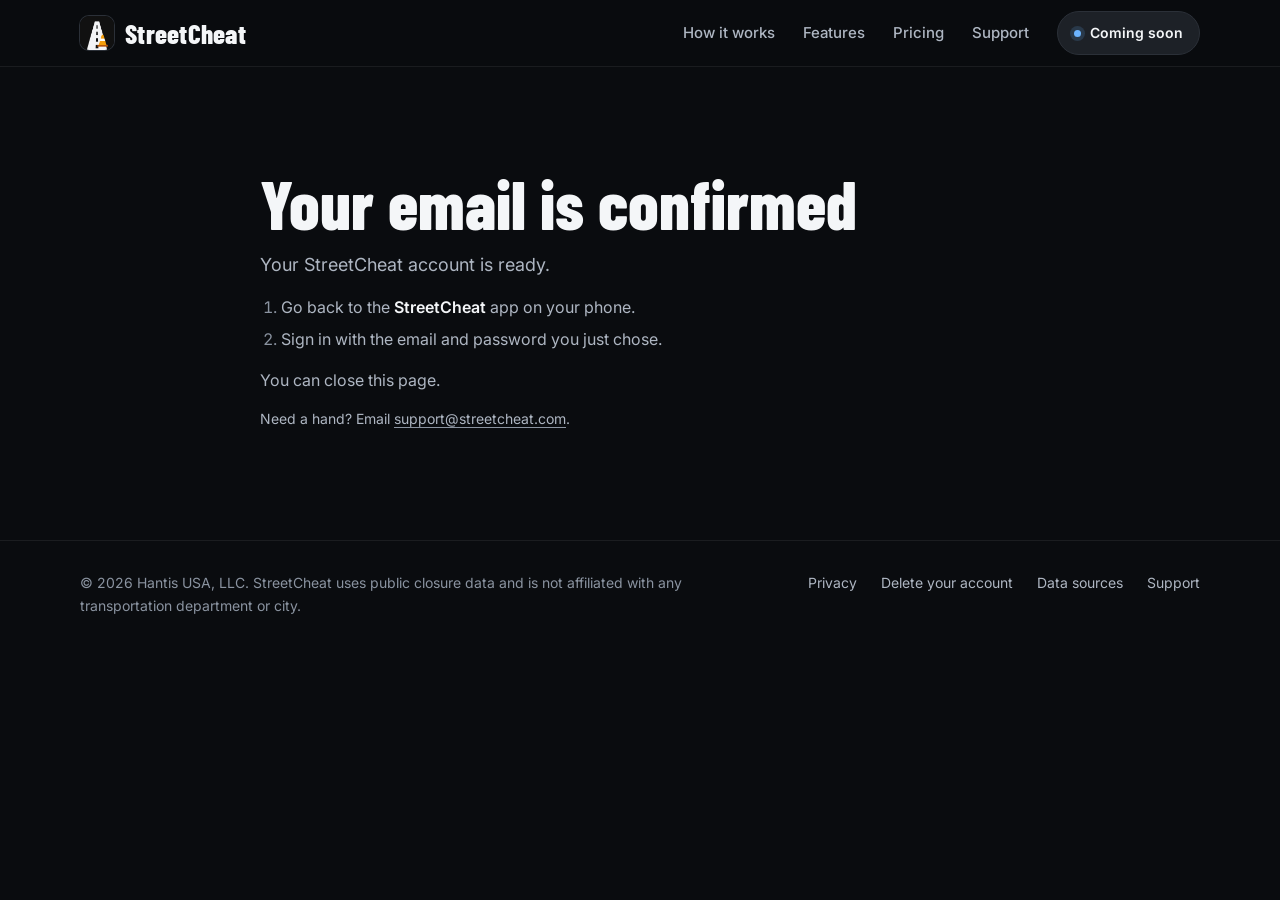
==== confirmed/index.html @ f4524c11 "streetcheat.com redesigned in the AreaMap site's style, with a support page The home page now follow" ====
<!doctype html>
<html lang="en">
<head>
<meta charset="utf-8">
<meta name="viewport" content="width=device-width, initial-scale=1, viewport-fit=cover">
<title>StreetCheat Email Confirmed</title>
<meta name="robots" content="noindex">
<link rel="icon" type="image/png" href="/icon.png">
<link rel="preconnect" href="https://fonts.googleapis.com">
<link rel="preconnect" href="https://fonts.gstatic.com" crossorigin>
<meta name="theme-color" content="#0A0C0F">
<link rel="stylesheet" href="https://fonts.googleapis.com/css2?family=Barlow+Condensed:wght@700;800&family=Inter:wght@400;500;600;700&display=swap">
<link rel="stylesheet" href="/styles.css">
</head>
<body>
<header class="topbar">
  <div class="wrap">
    <a class="brand" href="/"><img src="/icon.png" alt="" width="34" height="34">StreetCheat</a>
    <nav aria-label="Main">
      <a class="page-link" href="/#how">How it works</a>
      <a class="page-link" href="/#features">Features</a>
      <a class="page-link" href="/#pricing">Pricing</a>
      <a href="/support/">Support</a>
    </nav>
    <span class="soon">Coming soon</span>
  </div>
</header>

<main class="doc">

  <section id="ok">
    <h1>Your email is confirmed</h1>
    <p class="lede">Your StreetCheat account is ready.</p>
    <ol>
      <li>Go back to the <strong>StreetCheat</strong> app on your phone.</li>
      <li>Sign in with the email and password you just chose.</li>
    </ol>
    <p>You can close this page.</p>
  </section>

  <section id="failed" hidden>
    <h1>That link didn't work</h1>
    <p class="lede">Confirmation links work once and expire after a day. If you've already tapped it, your account may be confirmed already.</p>
    <ol>
      <li>Open <strong>StreetCheat</strong> and try signing in.</li>
      <li>If it says your email isn't confirmed, tap <strong>Create account</strong> with the same email and password. We'll send you a new link.</li>
    </ol>
    <div class="callout"><p id="reason">The link has expired or was already used.</p></div>
  </section>

  <p class="fine">Need a hand? Email <a href="mailto:support@streetcheat.com">support@streetcheat.com</a>.</p>
</main>

<footer class="footer">
  <div class="wrap">
    <p>&copy; 2026 Hantis USA, LLC. StreetCheat uses public closure data and is not affiliated with any transportation department or city.</p>
    <nav aria-label="Footer">
      <a href="/privacy/">Privacy</a>
      <a href="/privacy/#delete-account">Delete your account</a>
      <a href="/sources/">Data sources</a>
      <a href="/support/">Support</a>
    </nav>
  </div>
</footer>
<script>
  // Supabase appends the result as a fragment: #access_token=... when the
  // email was confirmed, #error=...&error_description=... when it wasn't.
  // Nothing here signs in; the app does that. Drop the fragment so the
  // token isn't left in the address bar or history.
  (function () {
    var params = new URLSearchParams(location.hash.slice(1) || location.search.slice(1));
    if (location.hash) history.replaceState(null, '', location.pathname);
    if (!params.get('error') && !params.get('error_code')) return;
    document.getElementById('ok').hidden = true;
    document.getElementById('failed').hidden = false;
    var description = params.get('error_description');
    if (description) {
      document.getElementById('reason').textContent =
        description.replace(/\+/g, ' ').replace(/^./, function (c) { return c.toUpperCase(); }).replace(/\.?$/, '.');
    }
  })();
</script>
</body>
</html>
---- styles.css ----
/*
 * streetcheat.com, every page. The tokens are the app's dark theme
 * (app/src/theme.ts), and they keep its meanings: amber is a closure on a
 * drive and nothing else; blue is "checked, and clear"; everything else is grey.
 */

:root {
  --bg: #0A0C0F;
  --band: #0F1216;
  --surface: #14171C;
  --surface-2: #1D2127;
  --line: #2B3038;
  --hairline: rgba(255, 255, 255, 0.07);
  --text: #F4F6F8;
  --text-2: #AEB6C2;
  --muted: #8A93A0;
  --clear: #6CB4FF;
  --clear-bg: #0F1D2E;
  --clear-line: #1F3A5C;
  --display: "Barlow Condensed", "Arial Narrow", system-ui, sans-serif;
  --body: Inter, system-ui, -apple-system, "Segoe UI", Roboto, sans-serif;
  --gutter: 24px;
  --tick: url("data:image/svg+xml,%3Csvg xmlns='http://www.w3.org/2000/svg' viewBox='0 0 24 24' fill='none' stroke='%236CB4FF' stroke-width='2.4' stroke-linecap='round' stroke-linejoin='round'%3E%3Cpath d='M4.5 12.5l5 5L19.5 7'/%3E%3C/svg%3E");
  color-scheme: dark;
}

* { box-sizing: border-box; }
html { -webkit-text-size-adjust: 100%; scroll-behavior: smooth; scroll-padding-top: 84px; }
@media (prefers-reduced-motion: reduce) { html { scroll-behavior: auto; } }
body { margin: 0; background: var(--bg); color: var(--text); font: 400 16px/1.65 var(--body); }
img { display: block; max-width: 100%; height: auto; }
a { color: inherit; text-decoration-color: var(--muted); text-underline-offset: 3px; }
a:hover { text-decoration-color: var(--text); }
:focus-visible { outline: 2px solid var(--clear); outline-offset: 3px; border-radius: 4px; }
.wrap {
  max-width: 1168px;
  margin: 0 auto;
  padding-left: max(var(--gutter), env(safe-area-inset-left));
  padding-right: max(var(--gutter), env(safe-area-inset-right));
}

/* ---------- top bar ---------- */

.topbar {
  position: sticky; top: 0; z-index: 10;
  padding-top: env(safe-area-inset-top);
  background: rgba(10, 12, 15, 0.84);
  -webkit-backdrop-filter: saturate(140%) blur(14px);
  backdrop-filter: saturate(140%) blur(14px);
  border-bottom: 1px solid var(--hairline);
}
.topbar .wrap { display: flex; align-items: center; gap: 28px; height: 66px; }
.brand { display: inline-flex; align-items: center; gap: 11px; color: var(--text); text-decoration: none; font: 800 27px/1 var(--display); letter-spacing: 0.01em; }
.brand img { width: 34px; height: 34px; border-radius: 9px; box-shadow: 0 0 0 1px var(--line); }
.topbar nav { margin-left: auto; display: flex; gap: 28px; }
.topbar nav a { color: var(--text-2); text-decoration: none; font-size: 15px; font-weight: 500; }
.topbar nav a:hover, .topbar nav a[aria-current="page"] { color: var(--text); }

/* Not on the stores yet: a label, not a button. */
.soon {
  display: inline-flex; align-items: center; gap: 9px;
  padding: 9px 16px; border-radius: 999px;
  background: var(--surface-2); border: 1px solid var(--line);
  font-size: 14px; font-weight: 600; white-space: nowrap; color: var(--text);
}
.soon::before { content: ""; width: 7px; height: 7px; border-radius: 50%; background: var(--clear); box-shadow: 0 0 0 4px rgba(108, 180, 255, 0.16); }
.soon.big { padding: 14px 22px; font-size: 16px; }

/* ---------- type ---------- */

h1, h2 { margin: 0; font-family: var(--display); font-weight: 800; letter-spacing: 0; text-wrap: balance; }
h1 { font-size: clamp(50px, 7.4vw, 88px); line-height: 0.95; }
h2 { font-size: clamp(38px, 4.8vw, 58px); line-height: 1; }
h3 { margin: 0 0 8px; font-size: 19px; line-height: 1.3; font-weight: 700; letter-spacing: -0.01em; }
.eyebrow { margin: 0 0 14px; color: var(--clear); font-size: 13px; font-weight: 600; letter-spacing: 0.13em; text-transform: uppercase; }
.lede { margin: 22px 0 0; max-width: 34em; color: var(--text-2); font-size: clamp(18px, 2vw, 20px); line-height: 1.6; }
.more { color: var(--text); font-weight: 600; text-decoration: none; white-space: nowrap; }
.more:hover { text-decoration: underline; }

/* a blue tick before each line */
.ticks { list-style: none; margin: 30px 0 0; padding: 0; display: grid; gap: 14px; }
.ticks li { position: relative; padding-left: 34px; color: var(--text-2); }
.ticks li::before { content: ""; position: absolute; left: 0; top: 3px; width: 21px; height: 21px; background: var(--tick) center / contain no-repeat; }
.ticks strong { color: var(--text); font-weight: 600; }
.ticks.row { display: flex; flex-wrap: wrap; gap: 10px 26px; margin-top: 30px; font-size: 15px; }
.ticks.row li { padding-left: 28px; }
.ticks.row li::before { top: 2px; width: 19px; height: 19px; }

/* ---------- home page ---------- */

.hero { position: relative; overflow: hidden; padding-block: 76px 96px; }
.hero::before {
  content: ""; position: absolute; inset: 0; pointer-events: none;
  background: radial-gradient(560px 460px at 78% 48%, rgba(108, 180, 255, 0.11), transparent 70%);
}
.hero .wrap { position: relative; display: grid; grid-template-columns: 1.08fr 0.92fr; gap: 40px; align-items: center; }
.cta-row { display: flex; flex-wrap: wrap; align-items: center; gap: 16px 24px; margin-top: 32px; }

.phone { width: 300px; filter: drop-shadow(0 34px 50px rgba(0, 0, 0, 0.6)); }
.hero-phones { position: relative; height: 672px; }
.hero-phones .phone { position: absolute; }
.hero-phones .back { right: 0; top: 0; }
.hero-phones .front { right: 196px; top: 76px; }

.section { padding-block: 108px; }
.band { background: var(--band); border-block: 1px solid var(--hairline); }
.section-head { max-width: 660px; margin-bottom: 46px; }
.section-head .lede { margin-top: 18px; }

.cards { display: grid; gap: 18px; }
.cards.three { grid-template-columns: repeat(3, 1fr); }
.cards.four { grid-template-columns: repeat(4, 1fr); }
.card { background: var(--surface); border: 1px solid var(--hairline); border-radius: 20px; padding: 28px; }
.card p { margin: 0; color: var(--text-2); font-size: 15.5px; line-height: 1.6; }
.card .num {
  display: grid; place-items: center; width: 38px; height: 38px; margin-bottom: 28px;
  border-radius: 50%; background: var(--clear-bg); color: var(--clear); font-weight: 700; font-size: 15px;
}
.card .icon { width: 28px; height: 28px; margin-bottom: 26px; color: var(--clear); }
.card a { color: var(--text); }

.cards.who { grid-template-columns: repeat(3, 1fr); }
.who .card { display: flex; gap: 18px; align-items: center; padding: 22px 24px; }
.who .card img { width: 64px; height: 64px; flex: none; }
.who .card h3 { margin-bottom: 4px; }

.feature .wrap { display: grid; grid-template-columns: 1fr 1fr; gap: 72px; align-items: center; }
.feature .shot { display: flex; justify-content: center; }
.feature.flip .shot { order: -1; }
.feature + .feature { padding-top: 0; }

.split { display: grid; grid-template-columns: 1fr 1fr; gap: 56px; align-items: center; }
.prose p { margin: 0 0 14px; color: var(--text-2); }
.nw { white-space: nowrap; }

.price-card {
  background: var(--surface); border: 1px solid var(--line); border-radius: 24px; padding: 36px;
  box-shadow: 0 30px 70px rgba(0, 0, 0, 0.35);
}
.price { margin: 0; font: 800 76px/1 var(--display); }
.price span { display: block; margin-top: 12px; font: 500 17px/1.4 var(--body); color: var(--text-2); }
.price-card .ticks { margin: 24px 0 28px; }
.fine { margin: 18px 0 0; color: var(--muted); font-size: 14px; }

.faq { display: grid; gap: 12px; max-width: 780px; }
.faq details { background: var(--surface); border: 1px solid var(--hairline); border-radius: 16px; }
.faq summary { position: relative; padding: 20px 60px 20px 24px; cursor: pointer; list-style: none; font-weight: 600; font-size: 16.5px; }
.faq summary::-webkit-details-marker { display: none; }
.faq summary::after { content: "+"; position: absolute; right: 24px; top: 50%; transform: translateY(-52%); color: var(--clear); font-size: 24px; font-weight: 400; line-height: 1; }
.faq details[open] summary::after { content: "\2212"; }
.faq .answer { padding: 0 24px 22px; color: var(--text-2); }
.faq .answer p { margin: 0 0 10px; }
.faq .answer > :last-child { margin-bottom: 0; }
.faq .answer strong { color: var(--text); font-weight: 600; }
.faq .answer a { color: var(--clear); text-decoration: none; }
.faq .answer a:hover { text-decoration: underline; }

.cta-card {
  display: flex; flex-wrap: wrap; align-items: center; justify-content: space-between; gap: 24px 40px;
  background: var(--surface); border: 1px solid var(--line); border-radius: 28px; padding: 48px;
}
.cta-card h2 { font-size: clamp(36px, 4.4vw, 52px); }
.cta-card p { margin: 10px 0 0; color: var(--text-2); font-size: 17px; }

/* ---------- footer ---------- */

.footer { border-top: 1px solid var(--hairline); padding: 30px 0 calc(30px + env(safe-area-inset-bottom)); color: var(--muted); font-size: 14px; }
.footer .wrap { display: flex; flex-wrap: wrap; justify-content: space-between; align-items: baseline; gap: 14px 40px; }
.footer p { margin: 0; max-width: 46em; }
.footer nav { display: flex; flex-wrap: wrap; gap: 8px 24px; }
.footer nav a { color: var(--text-2); text-decoration: none; }
.footer nav a:hover { color: var(--text); }

/* ---------- support, privacy, sources and other single-column pages ---------- */

.doc { max-width: 808px; margin: 0 auto; padding: 68px var(--gutter) 96px; }
.doc h1 { font-size: clamp(48px, 7vw, 68px); line-height: 1; }
.doc .updated { margin: 14px 0 0; color: var(--muted); font-size: 14px; font-variant-numeric: tabular-nums; }
.doc .lede { margin-top: 14px; font-size: 18px; }
.doc section { padding-top: 34px; }
.doc h2 { font-size: clamp(28px, 3.4vw, 34px); line-height: 1.1; margin-bottom: 14px; scroll-margin-top: 90px; }
.doc h3 { margin: 22px 0 6px; font-size: 16.5px; }
.doc p, .doc ul, .doc ol { margin: 0 0 14px; color: var(--text-2); }
.doc ul, .doc ol { padding-left: 1.3em; }
.doc li { margin-bottom: 6px; }
.doc li::marker { color: var(--muted); }
.doc strong { color: var(--text); font-weight: 600; }
.doc .faq { margin-top: 4px; }
.email { font-weight: 600; color: var(--text); user-select: all; }

.callout { margin: 8px 0 16px; padding: 22px 24px; border-radius: 18px; background: var(--clear-bg); border: 1px solid var(--clear-line); }
.callout h2, .callout h3 { margin-top: 0; }
.callout p, .callout ol, .callout ul { color: #C9D6E6; }
.callout > :last-child { margin-bottom: 0; }
.callout a { color: var(--clear); }

.toc { margin-top: 30px; padding: 20px 0 22px; border-block: 1px solid var(--hairline); }
.toc p { margin: 0 0 10px; color: var(--muted); font-size: 12px; font-weight: 600; letter-spacing: 0.1em; text-transform: uppercase; }
.toc ul { display: flex; flex-wrap: wrap; gap: 8px; margin: 0; padding: 0; list-style: none; }
.toc li { margin: 0; }
.toc a { display: inline-block; padding: 5px 12px; border-radius: 999px; background: var(--surface); border: 1px solid var(--hairline); color: var(--text-2); font-size: 14px; text-decoration: none; }
.toc a:hover { color: var(--text); }

.table-wrap { overflow-x: auto; margin: 6px 0 16px; border: 1px solid var(--line); border-radius: 14px; }
table { width: 100%; min-width: 520px; border-collapse: collapse; font-size: 15px; }
th, td { padding: 11px 14px; text-align: left; vertical-align: top; border-bottom: 1px solid var(--line); }
tr:last-child td { border-bottom: 0; }
th { background: var(--surface); color: var(--muted); font-size: 12px; font-weight: 600; letter-spacing: 0.07em; text-transform: uppercase; }
td { color: var(--text-2); }
td:first-child { color: var(--text); font-weight: 600; white-space: nowrap; }

ul.sources { list-style: none; margin: 0 0 14px; padding: 0; }
ul.sources li { display: flex; justify-content: space-between; gap: 12px; margin: 0; padding: 8px 0; border-bottom: 1px solid var(--hairline); font-size: 15px; }
ul.sources li span { color: var(--text); }
ul.sources li a { max-width: 45%; overflow: hidden; color: var(--muted); text-overflow: ellipsis; white-space: nowrap; }

[hidden] { display: none !important; }

/* ---------- smaller screens ---------- */

@media (max-width: 1020px) {
  .cards.four { grid-template-columns: repeat(2, 1fr); }
  .cards.who { grid-template-columns: repeat(2, 1fr); }
  .hero-phones { height: 600px; }
  .hero-phones .phone { width: 262px; }
  .hero-phones .front { right: 160px; top: 70px; }
}

@media (max-width: 860px) {
  :root { --gutter: 20px; }
  .topbar nav a.page-link { display: none; }
  .hero { padding-block: 48px 64px; }
  .hero .wrap, .feature .wrap, .split { grid-template-columns: 1fr; gap: 44px; }
  .hero-phones { height: 560px; max-width: 470px; width: 100%; margin: 0 auto; }
  .hero-phones .phone { width: 248px; }
  .hero-phones .back { right: 0; }
  .hero-phones .front { left: 0; right: auto; top: 64px; }
  .feature.flip .shot { order: 0; }
  .section { padding-block: 76px; }
  .cards.three { grid-template-columns: 1fr; }
  .cta-card { padding: 32px 26px; }
}

@media (max-width: 560px) {
  :root { --gutter: 16px; }
  .topbar .wrap { gap: 16px; height: 60px; }
  .topbar nav { gap: 18px; }
  .brand { font-size: 24px; }
  .brand img { width: 30px; height: 30px; border-radius: 8px; }
  .topbar .soon { display: none; }
  .hero-phones { height: 452px; }
  .hero-phones .phone { width: 200px; }
  .hero-phones .front { top: 52px; }
  .phone { width: 260px; }
  .cards.four, .cards.who { grid-template-columns: 1fr; }
  .card { padding: 24px; }
  .doc { padding-top: 44px; }
  .soon.big { white-space: normal; padding: 12px 18px; font-size: 15px; }
}
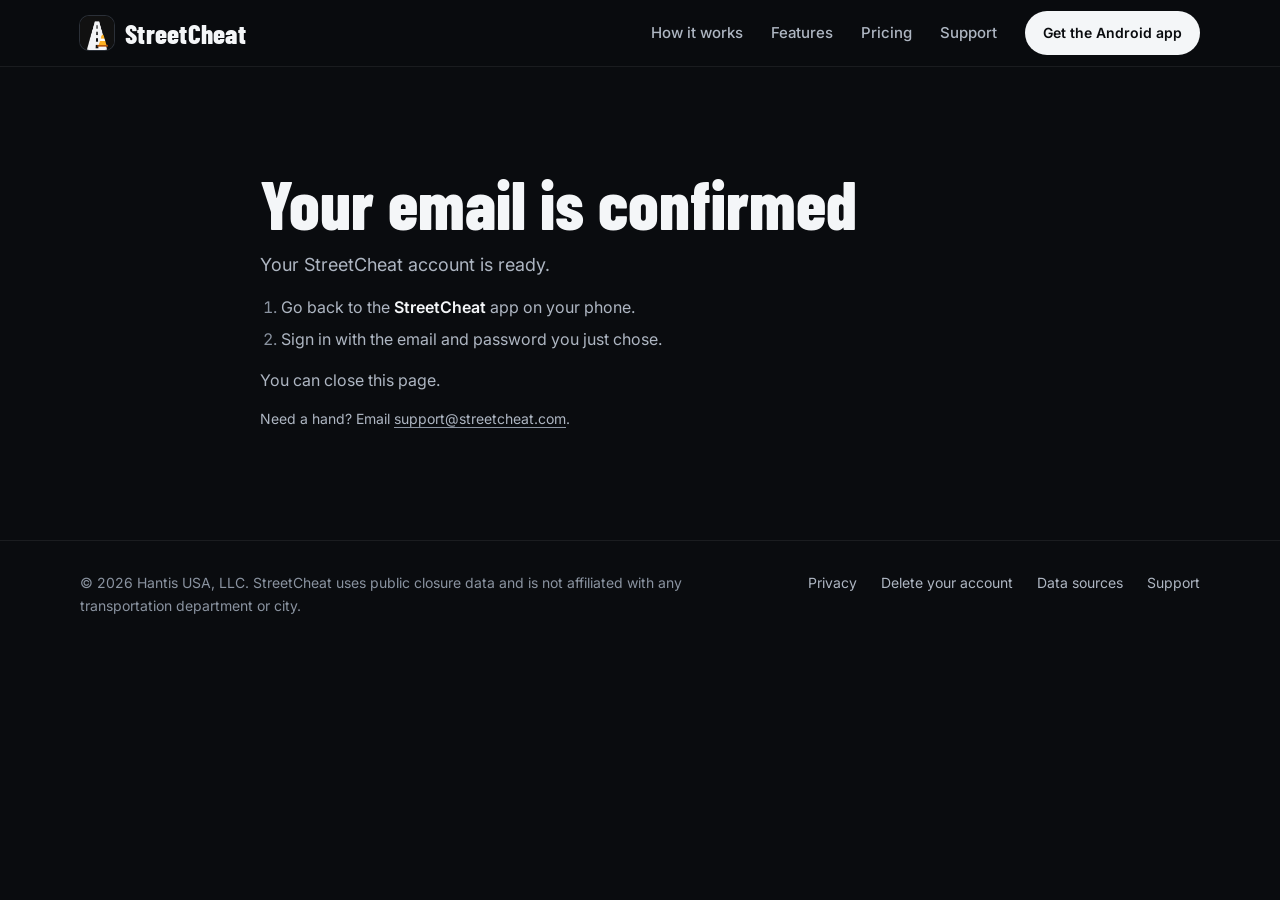
==== commit f0c95cb3: "StreetCheat is on Google Play: the site links to it, and only iPhone is coming soon The live site ga" ====
--- a/confirmed/index.html
+++ b/confirmed/index.html
@@ -22,7 +22,7 @@
       <a class="page-link" href="/#pricing">Pricing</a>
       <a href="/support/">Support</a>
     </nav>
-    <span class="soon">Coming soon</span>
+    <a class="btn" href="https://play.google.com/store/apps/details?id=com.streetcheat.app">Get the Android app</a>
   </div>
 </header>
 
--- a/styles.css
+++ b/styles.css
@@ -56,7 +56,23 @@
 .topbar nav a { color: var(--text-2); text-decoration: none; font-size: 15px; font-weight: 500; }
 .topbar nav a:hover, .topbar nav a[aria-current="page"] { color: var(--text); }
 
-/* Not on the stores yet: a label, not a button. */
+/* the app's primary button: white, ink label */
+.btn {
+  display: inline-flex; align-items: center; justify-content: center; gap: 8px;
+  padding: 10px 18px; border-radius: 999px; background: var(--text); color: var(--bg);
+  font-size: 14px; font-weight: 600; text-decoration: none; white-space: nowrap;
+}
+.btn:hover { background: #FFFFFF; }
+.btn.block { display: flex; width: 100%; padding: 15px 22px; font-size: 16px; }
+
+/* Google's official badge; its clear space is built into the image, so the
+   negative margin lines its edge up with the text above it. */
+.play-badge { display: inline-block; margin-left: -10px; line-height: 0; border-radius: 10px; }
+.play-badge img { width: auto; height: 64px; }
+.hero .play-badge img { height: 76px; }
+.get { display: flex; flex-wrap: wrap; align-items: center; gap: 8px 16px; }
+
+/* Not on the App Store yet: a label, not a button. */
 .soon {
   display: inline-flex; align-items: center; gap: 9px;
   padding: 9px 16px; border-radius: 999px;
@@ -94,7 +110,7 @@
   background: radial-gradient(560px 460px at 78% 48%, rgba(108, 180, 255, 0.11), transparent 70%);
 }
 .hero .wrap { position: relative; display: grid; grid-template-columns: 1.08fr 0.92fr; gap: 40px; align-items: center; }
-.cta-row { display: flex; flex-wrap: wrap; align-items: center; gap: 16px 24px; margin-top: 32px; }
+.cta-row { display: flex; flex-wrap: wrap; align-items: center; gap: 8px 16px; margin-top: 28px; }
 
 .phone { width: 300px; filter: drop-shadow(0 34px 50px rgba(0, 0, 0, 0.6)); }
 .hero-phones { position: relative; height: 672px; }
@@ -140,6 +156,7 @@
 .price { margin: 0; font: 800 76px/1 var(--display); }
 .price span { display: block; margin-top: 12px; font: 500 17px/1.4 var(--body); color: var(--text-2); }
 .price-card .ticks { margin: 24px 0 28px; }
+.price-card .fine { margin-top: 12px; text-align: center; }
 .fine { margin: 18px 0 0; color: var(--muted); font-size: 14px; }
 
 .faq { display: grid; gap: 12px; max-width: 780px; }
@@ -247,7 +264,7 @@
   .topbar nav { gap: 18px; }
   .brand { font-size: 24px; }
   .brand img { width: 30px; height: 30px; border-radius: 8px; }
-  .topbar .soon { display: none; }
+  .topbar .btn { display: none; }
   .hero-phones { height: 452px; }
   .hero-phones .phone { width: 200px; }
   .hero-phones .front { top: 52px; }
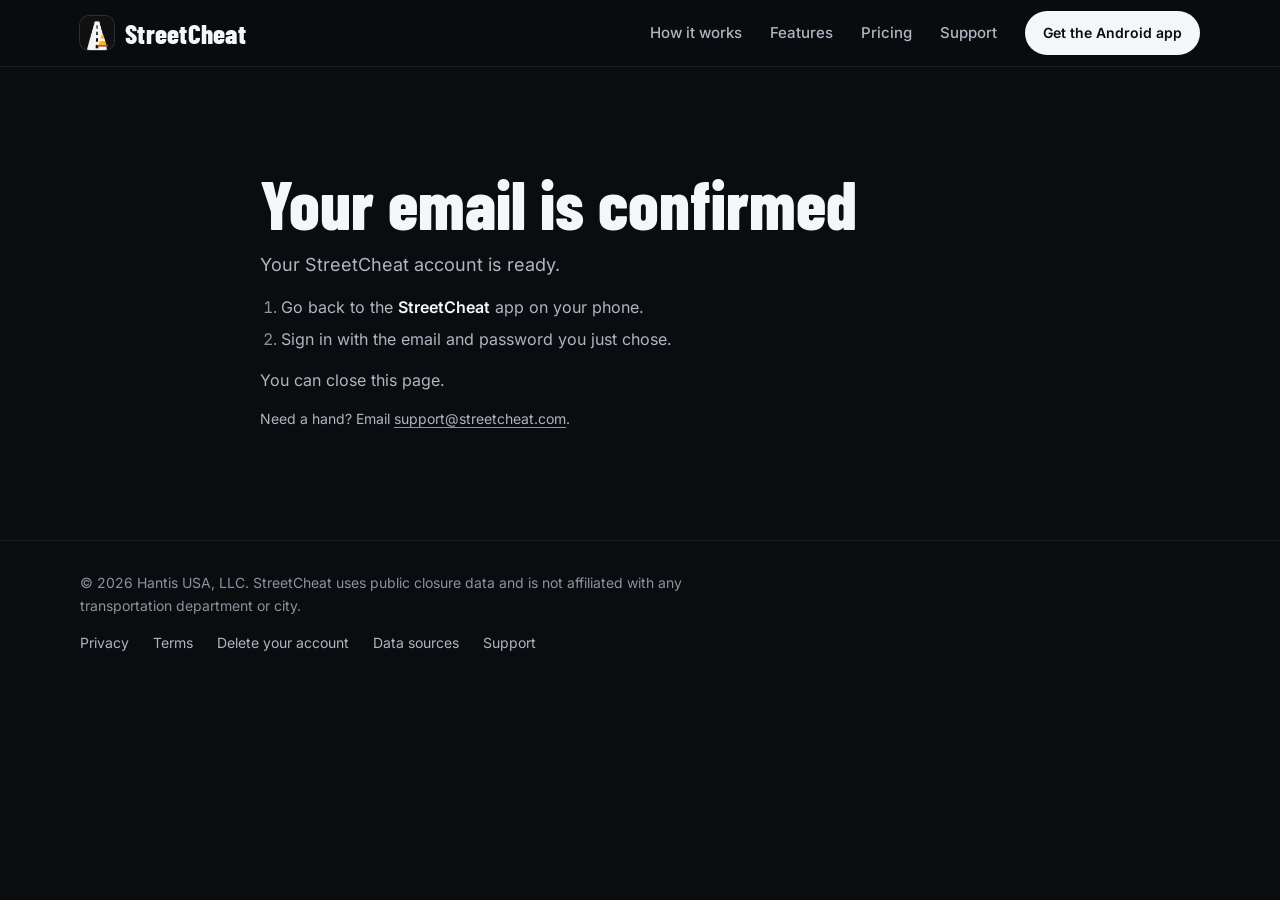
==== commit 58b04a5d: "Terms of Service at /terms/, linked from every footer and in the sitemap The terms cover what Street" ====
--- a/confirmed/index.html
+++ b/confirmed/index.html
@@ -3,13 +3,13 @@
 <head>
 <meta charset="utf-8">
 <meta name="viewport" content="width=device-width, initial-scale=1, viewport-fit=cover">
+<meta http-equiv="Content-Security-Policy" content="default-src 'self'; img-src 'self' data:; style-src 'self'; script-src 'self'; font-src 'self'; connect-src 'self'; base-uri 'self'; form-action 'self'; object-src 'none'; upgrade-insecure-requests">
 <title>StreetCheat Email Confirmed</title>
 <meta name="robots" content="noindex">
 <link rel="icon" type="image/png" href="/icon.png">
-<link rel="preconnect" href="https://fonts.googleapis.com">
-<link rel="preconnect" href="https://fonts.gstatic.com" crossorigin>
 <meta name="theme-color" content="#0A0C0F">
-<link rel="stylesheet" href="https://fonts.googleapis.com/css2?family=Barlow+Condensed:wght@700;800&family=Inter:wght@400;500;600;700&display=swap">
+<link rel="preload" href="/fonts/inter-latin-wght-normal.woff2" as="font" type="font/woff2" crossorigin>
+<link rel="preload" href="/fonts/barlow-condensed-latin-800-normal.woff2" as="font" type="font/woff2" crossorigin>
 <link rel="stylesheet" href="/styles.css">
 </head>
 <body>
@@ -22,6 +22,7 @@
       <a class="page-link" href="/#pricing">Pricing</a>
       <a href="/support/">Support</a>
     </nav>
+    <details class="menu"><summary>Menu</summary><nav aria-label="Menu"><a href="/#how">How it works</a><a href="/#features">Features</a><a href="/#pricing">Pricing</a><a href="/support/">Support</a><a href="/sources/">Data sources</a><a href="https://play.google.com/store/apps/details?id=com.streetcheat.app">Get the Android app</a></nav></details>
     <a class="btn" href="https://play.google.com/store/apps/details?id=com.streetcheat.app">Get the Android app</a>
   </div>
 </header>
@@ -53,32 +54,17 @@
 
 <footer class="footer">
   <div class="wrap">
-    <p>&copy; 2026 Hantis USA, LLC. StreetCheat uses public closure data and is not affiliated with any transportation department or city.</p>
+    <p>&copy; <span data-year>2026</span> Hantis USA, LLC. StreetCheat uses public closure data and is not affiliated with any transportation department or city.</p>
     <nav aria-label="Footer">
       <a href="/privacy/">Privacy</a>
+      <a href="/terms/">Terms</a>
       <a href="/privacy/#delete-account">Delete your account</a>
       <a href="/sources/">Data sources</a>
       <a href="/support/">Support</a>
     </nav>
   </div>
 </footer>
-<script>
-  // Supabase appends the result as a fragment: #access_token=... when the
-  // email was confirmed, #error=...&error_description=... when it wasn't.
-  // Nothing here signs in; the app does that. Drop the fragment so the
-  // token isn't left in the address bar or history.
-  (function () {
-    var params = new URLSearchParams(location.hash.slice(1) || location.search.slice(1));
-    if (location.hash) history.replaceState(null, '', location.pathname);
-    if (!params.get('error') && !params.get('error_code')) return;
-    document.getElementById('ok').hidden = true;
-    document.getElementById('failed').hidden = false;
-    var description = params.get('error_description');
-    if (description) {
-      document.getElementById('reason').textContent =
-        description.replace(/\+/g, ' ').replace(/^./, function (c) { return c.toUpperCase(); }).replace(/\.?$/, '.');
-    }
-  })();
-</script>
+<script src="/confirmed/confirmed.js"></script>
+<script src="/site.js" defer></script>
 </body>
 </html>
--- a/styles.css
+++ b/styles.css
@@ -3,6 +3,20 @@
  * (app/src/theme.ts), and they keep its meanings: amber is a closure on a
  * drive and nothing else; blue is "checked, and clear"; everything else is grey.
  */
+
+/* Fonts come from this site, so pages make no request to Google: Inter (variable, every weight) and Barlow
+   Condensed 800 (the only weight used), Latin subset, from Fontsource. SIL Open Font License: fonts/LICENSE-*.txt.
+   Every page preloads both files. */
+@font-face {
+  font-family: Inter; font-style: normal; font-weight: 100 900; font-display: swap;
+  src: url("/fonts/inter-latin-wght-normal.woff2") format("woff2");
+  unicode-range: U+0000-00FF, U+0131, U+0152-0153, U+02BB-02BC, U+02C6, U+02DA, U+02DC, U+0304, U+0308, U+0329, U+2000-206F, U+20AC, U+2122, U+2191, U+2193, U+2212, U+2215, U+FEFF, U+FFFD;
+}
+@font-face {
+  font-family: "Barlow Condensed"; font-style: normal; font-weight: 800; font-display: swap;
+  src: url("/fonts/barlow-condensed-latin-800-normal.woff2") format("woff2");
+  unicode-range: U+0000-00FF, U+0131, U+0152-0153, U+02BB-02BC, U+02C6, U+02DA, U+02DC, U+0304, U+0308, U+0329, U+2000-206F, U+20AC, U+2122, U+2191, U+2193, U+2212, U+2215, U+FEFF, U+FFFD;
+}
 
 :root {
   --bg: #0A0C0F;
@@ -56,6 +70,22 @@
 .topbar nav a { color: var(--text-2); text-decoration: none; font-size: 15px; font-weight: 500; }
 .topbar nav a:hover, .topbar nav a[aria-current="page"] { color: var(--text); }
 
+/* phone menu: a <details> that takes the place of the top links under 860px (site.js closes it after a choice) */
+.menu { display: none; position: relative; margin-left: auto; }
+.menu summary {
+  list-style: none; cursor: pointer; padding: 7px 16px; border: 1px solid var(--line); border-radius: 999px;
+  color: var(--text); font-size: 15px; font-weight: 500;
+}
+.menu summary::-webkit-details-marker { display: none; }
+.menu[open] summary { background: var(--surface-2); }
+.topbar .menu nav {
+  position: absolute; right: 0; top: calc(100% + 10px); z-index: 20; display: grid; gap: 2px; min-width: 230px;
+  margin: 0; padding: 8px; background: var(--surface); border: 1px solid var(--line); border-radius: 16px;
+  box-shadow: 0 18px 40px rgba(0, 0, 0, 0.45);
+}
+.topbar .menu nav a { padding: 11px 14px; border-radius: 10px; color: var(--text-2); font-size: 16px; }
+.topbar .menu nav a:hover, .topbar .menu nav a[aria-current="page"] { background: var(--surface-2); color: var(--text); }
+
 /* the app's primary button: white, ink label */
 .btn {
   display: inline-flex; align-items: center; justify-content: center; gap: 8px;
@@ -169,8 +199,9 @@
 .faq .answer p { margin: 0 0 10px; }
 .faq .answer > :last-child { margin-bottom: 0; }
 .faq .answer strong { color: var(--text); font-weight: 600; }
-.faq .answer a { color: var(--clear); text-decoration: none; }
-.faq .answer a:hover { text-decoration: underline; }
+/* underlined, not just blue, so a link in an answer doesn't rely on color alone */
+.faq .answer a { color: var(--clear); text-decoration-color: rgba(108, 180, 255, 0.45); }
+.faq .answer a:hover { text-decoration-color: var(--clear); }
 
 .cta-card {
   display: flex; flex-wrap: wrap; align-items: center; justify-content: space-between; gap: 24px 40px;
@@ -245,7 +276,8 @@
 
 @media (max-width: 860px) {
   :root { --gutter: 20px; }
-  .topbar nav a.page-link { display: none; }
+  .topbar .wrap > nav { display: none; }
+  .menu { display: block; }
   .hero { padding-block: 48px 64px; }
   .hero .wrap, .feature .wrap, .split { grid-template-columns: 1fr; gap: 44px; }
   .hero-phones { height: 560px; max-width: 470px; width: 100%; margin: 0 auto; }
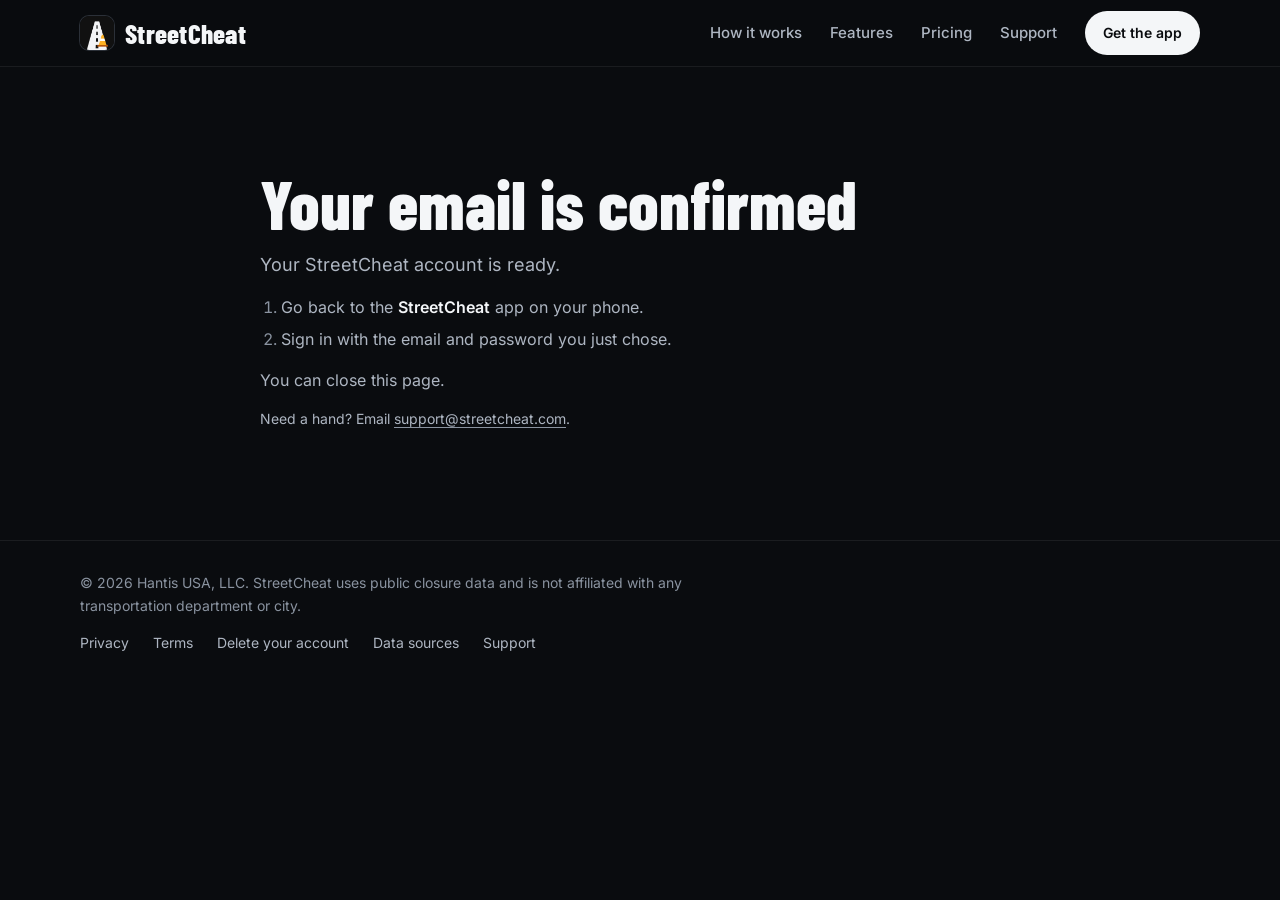
==== commit d947f793: "The top bar says "Get the app": the App Store on an iPhone or iPad, Google Play on Android, and the " ====
--- a/confirmed/index.html
+++ b/confirmed/index.html
@@ -3,7 +3,7 @@
 <head>
 <meta charset="utf-8">
 <meta name="viewport" content="width=device-width, initial-scale=1, viewport-fit=cover">
-<meta http-equiv="Content-Security-Policy" content="default-src 'self'; img-src 'self' data:; style-src 'self'; script-src 'self'; font-src 'self'; connect-src 'self'; base-uri 'self'; form-action 'self'; object-src 'none'; upgrade-insecure-requests">
+<meta http-equiv="Content-Security-Policy" content="default-src 'self'; img-src 'self' data: https://*.google-analytics.com https://*.googletagmanager.com; style-src 'self'; script-src 'self' https://*.googletagmanager.com; font-src 'self'; connect-src 'self' https://*.google-analytics.com https://*.analytics.google.com https://*.googletagmanager.com; base-uri 'self'; form-action 'self'; object-src 'none'; upgrade-insecure-requests">
 <title>StreetCheat Email Confirmed</title>
 <meta name="robots" content="noindex">
 <link rel="icon" type="image/png" href="/icon.png">
@@ -11,6 +11,8 @@
 <link rel="preload" href="/fonts/inter-latin-wght-normal.woff2" as="font" type="font/woff2" crossorigin>
 <link rel="preload" href="/fonts/barlow-condensed-latin-800-normal.woff2" as="font" type="font/woff2" crossorigin>
 <link rel="stylesheet" href="/styles.css">
+<script async src="https://www.googletagmanager.com/gtag/js?id=G-4PGCED93CX"></script>
+<script src="/analytics.js"></script>
 </head>
 <body>
 <header class="topbar">
@@ -22,8 +24,8 @@
       <a class="page-link" href="/#pricing">Pricing</a>
       <a href="/support/">Support</a>
     </nav>
-    <details class="menu"><summary>Menu</summary><nav aria-label="Menu"><a href="/#how">How it works</a><a href="/#features">Features</a><a href="/#pricing">Pricing</a><a href="/support/">Support</a><a href="/sources/">Data sources</a><a href="https://play.google.com/store/apps/details?id=com.streetcheat.app">Get the Android app</a></nav></details>
-    <a class="btn" href="https://play.google.com/store/apps/details?id=com.streetcheat.app">Get the Android app</a>
+    <details class="menu"><summary>Menu</summary><nav aria-label="Menu"><a href="/#how">How it works</a><a href="/#features">Features</a><a href="/#pricing">Pricing</a><a href="/support/">Support</a><a href="/sources/">Data sources</a><a href="/#download" data-get-app>Get the app</a></nav></details>
+    <a class="btn" href="/#download" data-get-app>Get the app</a>
   </div>
 </header>
 
--- a/styles.css
+++ b/styles.css
@@ -102,15 +102,11 @@
 .hero .play-badge img { height: 76px; }
 .get { display: flex; flex-wrap: wrap; align-items: center; gap: 8px 16px; }
 
-/* Not on the App Store yet: a label, not a button. */
-.soon {
-  display: inline-flex; align-items: center; gap: 9px;
-  padding: 9px 16px; border-radius: 999px;
-  background: var(--surface-2); border: 1px solid var(--line);
-  font-size: 14px; font-weight: 600; white-space: nowrap; color: var(--text);
-}
-.soon::before { content: ""; width: 7px; height: 7px; border-radius: 50%; background: var(--clear); box-shadow: 0 0 0 4px rgba(108, 180, 255, 0.16); }
-.soon.big { padding: 14px 22px; font-size: 16px; }
+/* Apple's official badge has no clear space built in, so it is sized to the
+   Google badge's visible artwork: 168 of its 250 px. */
+.app-badge { display: inline-block; line-height: 0; border-radius: 9px; }
+.app-badge img { width: auto; height: 43px; }
+.hero .app-badge img { height: 51px; }
 
 /* ---------- type ---------- */
 
@@ -304,5 +300,4 @@
   .cards.four, .cards.who { grid-template-columns: 1fr; }
   .card { padding: 24px; }
   .doc { padding-top: 44px; }
-  .soon.big { white-space: normal; padding: 12px 18px; font-size: 15px; }
-}
+}
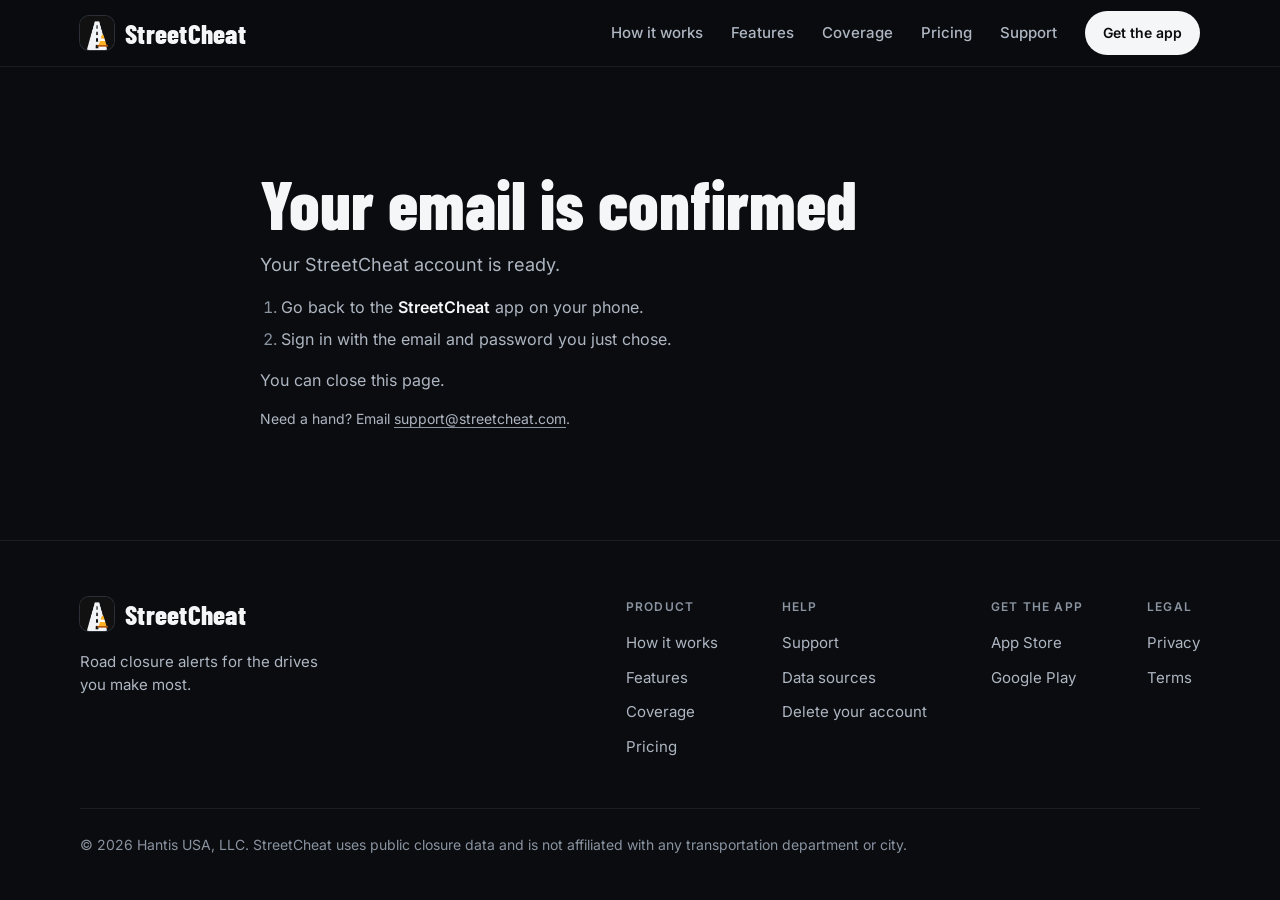
==== commit 9886e474: "streetcheat.com rebuilt: a notification on the hero, a facts strip, one-phone feature tabs, an "Is y" ====
--- a/confirmed/index.html
+++ b/confirmed/index.html
@@ -21,10 +21,11 @@
     <nav aria-label="Main">
       <a class="page-link" href="/#how">How it works</a>
       <a class="page-link" href="/#features">Features</a>
+      <a class="page-link" href="/#where">Coverage</a>
       <a class="page-link" href="/#pricing">Pricing</a>
       <a href="/support/">Support</a>
     </nav>
-    <details class="menu"><summary>Menu</summary><nav aria-label="Menu"><a href="/#how">How it works</a><a href="/#features">Features</a><a href="/#pricing">Pricing</a><a href="/support/">Support</a><a href="/sources/">Data sources</a><a href="/#download" data-get-app>Get the app</a></nav></details>
+    <details class="menu"><summary>Menu</summary><nav aria-label="Menu"><a href="/#how">How it works</a><a href="/#features">Features</a><a href="/#where">Coverage</a><a href="/#pricing">Pricing</a><a href="/support/">Support</a><a href="/sources/">Data sources</a><a href="/#download" data-get-app>Get the app</a></nav></details>
     <a class="btn" href="/#download" data-get-app>Get the app</a>
   </div>
 </header>
@@ -56,14 +57,19 @@
 
 <footer class="footer">
   <div class="wrap">
-    <p>&copy; <span data-year>2026</span> Hantis USA, LLC. StreetCheat uses public closure data and is not affiliated with any transportation department or city.</p>
-    <nav aria-label="Footer">
-      <a href="/privacy/">Privacy</a>
-      <a href="/terms/">Terms</a>
-      <a href="/privacy/#delete-account">Delete your account</a>
-      <a href="/sources/">Data sources</a>
-      <a href="/support/">Support</a>
-    </nav>
+    <div class="footer-top">
+      <div class="footer-brand">
+        <a class="brand" href="/"><img src="/icon.png" alt="" width="34" height="34">StreetCheat</a>
+        <p>Road closure alerts for the drives you make most.</p>
+      </div>
+      <nav aria-label="Footer">
+        <div><p>Product</p><a href="/#how">How it works</a><a href="/#features">Features</a><a href="/#where">Coverage</a><a href="/#pricing">Pricing</a></div>
+        <div><p>Help</p><a href="/support/">Support</a><a href="/sources/">Data sources</a><a href="/privacy/#delete-account">Delete your account</a></div>
+        <div><p>Get the app</p><a href="https://apps.apple.com/us/app/streetcheat-road-closures/id6816572317">App Store</a><a href="https://play.google.com/store/apps/details?id=com.streetcheat.app">Google Play</a></div>
+        <div><p>Legal</p><a href="/privacy/">Privacy</a><a href="/terms/">Terms</a></div>
+      </nav>
+    </div>
+    <p class="footer-fine">&copy; <span data-year>2026</span> Hantis USA, LLC. StreetCheat uses public closure data and is not affiliated with any transportation department or city.</p>
   </div>
 </footer>
 <script src="/confirmed/confirmed.js"></script>
--- a/styles.css
+++ b/styles.css
@@ -28,6 +28,7 @@
   --text: #F4F6F8;
   --text-2: #AEB6C2;
   --muted: #8A93A0;
+  --dim: #6B7480;
   --clear: #6CB4FF;
   --clear-bg: #0F1D2E;
   --clear-line: #1F3A5C;
@@ -95,18 +96,18 @@
 .btn:hover { background: #FFFFFF; }
 .btn.block { display: flex; width: 100%; padding: 15px 22px; font-size: 16px; }
 
-/* Google's official badge; its clear space is built into the image, so the
-   negative margin lines its edge up with the text above it. */
-.play-badge { display: inline-block; margin-left: -10px; line-height: 0; border-radius: 10px; }
-.play-badge img { width: auto; height: 64px; }
-.hero .play-badge img { height: 76px; }
-.get { display: flex; flex-wrap: wrap; align-items: center; gap: 8px 16px; }
-
-/* Apple's official badge has no clear space built in, so it is sized to the
-   Google badge's visible artwork: 168 of its 250 px. */
+/* The stores' official badges, App Store first. Apple's has no clear space built in; Google's has 41 of its 250 px
+   on every side, so Apple's is sized to Google's visible artwork (168 of 250 px: the same height, as Google's
+   rules ask) and Google's is pulled in by part of its own margin. */
+.get, .cta-row { display: flex; flex-wrap: wrap; align-items: center; gap: 4px 12px; }
 .app-badge { display: inline-block; line-height: 0; border-radius: 9px; }
 .app-badge img { width: auto; height: 43px; }
+.play-badge { display: inline-block; margin-left: -8px; line-height: 0; border-radius: 10px; }
+.play-badge img { width: auto; height: 64px; }
 .hero .app-badge img { height: 51px; }
+.hero .play-badge img { height: 76px; }
+.app-badge, .play-badge { transition: transform 0.15s ease; }
+.app-badge:hover, .play-badge:hover { transform: translateY(-2px); }
 
 /* ---------- type ---------- */
 
@@ -124,19 +125,19 @@
 .ticks li { position: relative; padding-left: 34px; color: var(--text-2); }
 .ticks li::before { content: ""; position: absolute; left: 0; top: 3px; width: 21px; height: 21px; background: var(--tick) center / contain no-repeat; }
 .ticks strong { color: var(--text); font-weight: 600; }
-.ticks.row { display: flex; flex-wrap: wrap; gap: 10px 26px; margin-top: 30px; font-size: 15px; }
+.ticks.row { display: flex; flex-wrap: wrap; gap: 10px 26px; margin-top: 26px; font-size: 15px; }
 .ticks.row li { padding-left: 28px; }
 .ticks.row li::before { top: 2px; width: 19px; height: 19px; }
 
 /* ---------- home page ---------- */
 
-.hero { position: relative; overflow: hidden; padding-block: 76px 96px; }
+.hero { position: relative; overflow: hidden; padding-block: 76px 88px; }
 .hero::before {
   content: ""; position: absolute; inset: 0; pointer-events: none;
   background: radial-gradient(560px 460px at 78% 48%, rgba(108, 180, 255, 0.11), transparent 70%);
 }
 .hero .wrap { position: relative; display: grid; grid-template-columns: 1.08fr 0.92fr; gap: 40px; align-items: center; }
-.cta-row { display: flex; flex-wrap: wrap; align-items: center; gap: 8px 16px; margin-top: 28px; }
+.cta-row { margin-top: 28px; }
 
 .phone { width: 300px; filter: drop-shadow(0 34px 50px rgba(0, 0, 0, 0.6)); }
 .hero-phones { position: relative; height: 672px; }
@@ -144,20 +145,59 @@
 .hero-phones .back { right: 0; top: 0; }
 .hero-phones .front { right: 196px; top: 76px; }
 
+/* A notification as a phone's lock screen shows it, in the app's own words, over the corner of the phones. */
+.notif {
+  position: absolute; z-index: 2; right: 158px; top: 6px; width: 340px;
+  display: grid; grid-template-columns: 40px 1fr; gap: 12px; align-items: start;
+  padding: 13px 16px 14px 13px; border-radius: 22px;
+  background: rgba(40, 44, 52, 0.78);
+  -webkit-backdrop-filter: saturate(160%) blur(22px);
+  backdrop-filter: saturate(160%) blur(22px);
+  border: 1px solid rgba(255, 255, 255, 0.11);
+  box-shadow: 0 22px 46px rgba(0, 0, 0, 0.5);
+  animation: notif-in 0.75s cubic-bezier(0.2, 0.9, 0.3, 1.15) 0.55s both;
+}
+.notif img { width: 40px; height: 40px; border-radius: 10px; }
+.notif p { margin: 0; }
+.notif-meta { display: flex; justify-content: space-between; color: var(--muted); font-size: 12px; font-weight: 500; line-height: 1.35; }
+.notif-title { color: var(--text); font-size: 14.5px; font-weight: 600; line-height: 1.35; }
+.notif-body { color: var(--text-2); font-size: 13.5px; line-height: 1.4; }
+@keyframes notif-in { from { opacity: 0; transform: translateY(-18px) scale(0.96); } }
+@media (prefers-reduced-motion: reduce) { .notif { animation: none; } }
+
+/* four facts under the hero */
+.stats { border-top: 1px solid var(--hairline); }
+.stats ul { list-style: none; margin: 0; padding: 0; display: grid; grid-template-columns: repeat(4, 1fr); }
+.stats li { padding: 30px 28px 32px; border-left: 1px solid var(--hairline); }
+.stats li:first-child { padding-left: 0; border-left: 0; }
+.stats strong { display: block; font: 800 44px/1 var(--display); letter-spacing: 0.005em; }
+.stats span { display: block; margin-top: 8px; color: var(--text-2); font-size: 15px; line-height: 1.4; }
+
 .section { padding-block: 108px; }
 .band { background: var(--band); border-block: 1px solid var(--hairline); }
 .section-head { max-width: 660px; margin-bottom: 46px; }
 .section-head .lede { margin-top: 18px; }
+
+/* How it works: three numbered stops along a dashed centre line, like the icon's road */
+.steps { position: relative; list-style: none; margin: 0; padding: 0; display: grid; grid-template-columns: repeat(3, 1fr); gap: 48px; }
+.steps::before {
+  content: ""; position: absolute; left: 0; right: 0; top: 22px; height: 4px; border-radius: 2px;
+  background: repeating-linear-gradient(90deg, var(--line) 0 30px, transparent 30px 52px);
+}
+.steps li { position: relative; }
+.steps .num {
+  display: grid; place-items: center; width: 48px; height: 48px; margin-bottom: 26px; border-radius: 50%;
+  background: var(--text); color: var(--bg); font: 800 25px/1 var(--display);
+  box-shadow: 0 0 0 12px var(--band);
+}
+.steps h3 { font-size: 21px; }
+.steps p { margin: 0; max-width: 21em; color: var(--text-2); }
 
 .cards { display: grid; gap: 18px; }
 .cards.three { grid-template-columns: repeat(3, 1fr); }
 .cards.four { grid-template-columns: repeat(4, 1fr); }
 .card { background: var(--surface); border: 1px solid var(--hairline); border-radius: 20px; padding: 28px; }
 .card p { margin: 0; color: var(--text-2); font-size: 15.5px; line-height: 1.6; }
-.card .num {
-  display: grid; place-items: center; width: 38px; height: 38px; margin-bottom: 28px;
-  border-radius: 50%; background: var(--clear-bg); color: var(--clear); font-weight: 700; font-size: 15px;
-}
 .card .icon { width: 28px; height: 28px; margin-bottom: 26px; color: var(--clear); }
 .card a { color: var(--text); }
 
@@ -166,14 +206,69 @@
 .who .card img { width: 64px; height: 64px; flex: none; }
 .who .card h3 { margin-bottom: 4px; }
 
-.feature .wrap { display: grid; grid-template-columns: 1fr 1fr; gap: 72px; align-items: center; }
-.feature .shot { display: flex; justify-content: center; }
-.feature.flip .shot { order: -1; }
-.feature + .feature { padding-top: 0; }
+/* Features. The base layout (and the only one on a phone) is each feature above its own screen. */
+.tabs { display: grid; gap: 72px; }
+.tab input { display: none; }
+.tab h3 { margin: 0; font: 800 clamp(30px, 3.6vw, 38px)/1.05 var(--display); letter-spacing: 0; }
+.tab-body p { margin: 14px 0 0; max-width: 34em; color: var(--text-2); font-size: 18px; line-height: 1.6; }
+.tab-body .ticks { margin-top: 22px; }
+.tab-body a { color: var(--text); }
+.tab .shot { display: flex; justify-content: center; margin-top: 40px; }
+
+/* On a computer: the four features in a list, the chosen one open, its screen alone on the right. */
+@media (min-width: 861px) {
+  .tabs { grid-template-columns: minmax(0, 1fr) 300px; gap: 0 96px; align-items: start; padding-right: 56px; }
+  .tab { display: contents; }
+  .tab input { display: block; position: absolute; opacity: 0; pointer-events: none; }
+  .tab-text { grid-column: 1; border-top: 1px solid var(--hairline); }
+  .tab:last-child .tab-text { border-bottom: 1px solid var(--hairline); }
+  .tab label { position: relative; display: block; padding: 26px 48px 26px 0; color: var(--dim); cursor: pointer; transition: color 0.2s ease; }
+  .tab label::after { content: "+"; position: absolute; right: 6px; top: 50%; transform: translateY(-54%); color: var(--muted); font: 400 26px/1 var(--body); }
+  .tab label:hover { color: var(--text-2); }
+  .tab input:checked + .tab-text label { color: var(--text); cursor: default; }
+  .tab input:checked + .tab-text label::after { content: "\2212"; color: var(--clear); }
+  .tab input:focus-visible + .tab-text label { outline: 2px solid var(--clear); outline-offset: -2px; border-radius: 6px; }
+  .tab-body { display: grid; grid-template-rows: 0fr; visibility: hidden; transition: grid-template-rows 0.35s ease, visibility 0s 0.35s; }
+  .tab-body > div { min-height: 0; overflow: hidden; }
+  .tab-body p { margin-top: 0; }
+  .tab-body .ticks { margin-bottom: 30px; }
+  .tab input:checked + .tab-text .tab-body { grid-template-rows: 1fr; visibility: visible; transition: grid-template-rows 0.35s ease, visibility 0s; }
+  .tab .shot { grid-column: 2; grid-row: 1 / span 4; margin-top: 0; opacity: 0; visibility: hidden; transition: opacity 0.3s ease, visibility 0s 0.3s; }
+  .tab:has(input:checked) .shot { opacity: 1; visibility: visible; transition: opacity 0.3s ease, visibility 0s; }
+}
+@media (prefers-reduced-motion: reduce) { .tab-body, .tab .shot, .tab label { transition: none !important; } }
 
 .split { display: grid; grid-template-columns: 1fr 1fr; gap: 56px; align-items: center; }
+.split.top { align-items: start; }
+.prose { margin-top: 24px; }
 .prose p { margin: 0 0 14px; color: var(--text-2); }
 .nw { white-space: nowrap; }
+
+/* Is your area covered? */
+.checker { background: var(--surface); border: 1px solid var(--line); border-radius: 24px; padding: 30px 32px 28px; box-shadow: 0 30px 70px rgba(0, 0, 0, 0.3); }
+.checker label { display: block; margin-bottom: 14px; font: 800 30px/1.05 var(--display); }
+.checker input, .filter input {
+  width: 100%; height: 54px; padding: 0 18px 0 48px; border: 1px solid var(--line); border-radius: 14px;
+  background: var(--bg) url("data:image/svg+xml,%3Csvg xmlns='http://www.w3.org/2000/svg' viewBox='0 0 24 24' fill='none' stroke='%238A93A0' stroke-width='2' stroke-linecap='round'%3E%3Ccircle cx='11' cy='11' r='6.5'/%3E%3Cpath d='M16 16l4.5 4.5'/%3E%3C/svg%3E") 15px center / 22px no-repeat;
+  color: var(--text); font: 500 17px/1 var(--body); -webkit-appearance: none; appearance: none;
+}
+.checker input::placeholder, .filter input::placeholder { color: var(--muted); }
+.checker input:focus-visible, .filter input:focus-visible { outline: 2px solid var(--clear); outline-offset: 1px; border-radius: 14px; }
+.checker-try { margin: 12px 0 0; color: var(--muted); font-size: 14px; }
+.checker-try button {
+  margin-left: 6px; padding: 4px 12px; border: 1px solid var(--line); border-radius: 999px; background: none;
+  color: var(--text-2); font: 500 14px/1.4 var(--body); cursor: pointer;
+}
+.checker-try button:hover { color: var(--text); background: var(--surface-2); }
+.checker-results { margin-top: 18px; }
+.checker-results:empty { margin-top: 10px; }
+.checker-results p { margin: 0 0 10px; color: var(--text-2); font-size: 15px; line-height: 1.55; }
+.checker-results strong { color: var(--text); font-weight: 600; }
+.checker-results ul { list-style: none; margin: 0 0 12px; padding: 0; border-top: 1px solid var(--hairline); }
+.checker-results li { display: flex; justify-content: space-between; align-items: baseline; gap: 14px; padding: 10px 0 10px 30px; border-bottom: 1px solid var(--hairline); background: var(--tick) left 11px / 19px no-repeat; font-size: 15.5px; }
+.checker-results li span:first-child { color: var(--text); font-weight: 600; }
+.checker-results li span:last-child { flex: none; color: var(--muted); font-size: 14px; }
+.checker .more { display: inline-block; margin-top: 6px; }
 
 .price-card {
   background: var(--surface); border: 1px solid var(--line); border-radius: 24px; padding: 36px;
@@ -181,8 +276,7 @@
 }
 .price { margin: 0; font: 800 76px/1 var(--display); }
 .price span { display: block; margin-top: 12px; font: 500 17px/1.4 var(--body); color: var(--text-2); }
-.price-card .ticks { margin: 24px 0 28px; }
-.price-card .fine { margin-top: 12px; text-align: center; }
+.price-card .ticks { margin: 24px 0 26px; }
 .fine { margin: 18px 0 0; color: var(--muted); font-size: 14px; }
 
 .faq { display: grid; gap: 12px; max-width: 780px; }
@@ -198,22 +292,33 @@
 /* underlined, not just blue, so a link in an answer doesn't rely on color alone */
 .faq .answer a { color: var(--clear); text-decoration-color: rgba(108, 180, 255, 0.45); }
 .faq .answer a:hover { text-decoration-color: var(--clear); }
+#faq .split { grid-template-columns: 0.72fr 1.28fr; }
+#faq .section-head { margin-bottom: 0; position: sticky; top: 110px; }
 
 .cta-card {
+  position: relative; overflow: hidden;
   display: flex; flex-wrap: wrap; align-items: center; justify-content: space-between; gap: 24px 40px;
-  background: var(--surface); border: 1px solid var(--line); border-radius: 28px; padding: 48px;
-}
-.cta-card h2 { font-size: clamp(36px, 4.4vw, 52px); }
+  background: var(--surface); border: 1px solid var(--line); border-radius: 28px; padding: 56px 52px;
+}
+.cta-card::before {
+  content: ""; position: absolute; inset: 0; pointer-events: none;
+  background: radial-gradient(520px 300px at 88% 50%, rgba(108, 180, 255, 0.10), transparent 70%);
+}
+.cta-card > * { position: relative; }
+.cta-card h2 { font-size: clamp(40px, 5vw, 62px); }
 .cta-card p { margin: 10px 0 0; color: var(--text-2); font-size: 17px; }
 
 /* ---------- footer ---------- */
 
-.footer { border-top: 1px solid var(--hairline); padding: 30px 0 calc(30px + env(safe-area-inset-bottom)); color: var(--muted); font-size: 14px; }
-.footer .wrap { display: flex; flex-wrap: wrap; justify-content: space-between; align-items: baseline; gap: 14px 40px; }
-.footer p { margin: 0; max-width: 46em; }
-.footer nav { display: flex; flex-wrap: wrap; gap: 8px 24px; }
-.footer nav a { color: var(--text-2); text-decoration: none; }
+.footer { border-top: 1px solid var(--hairline); padding: 56px 0 calc(30px + env(safe-area-inset-bottom)); color: var(--muted); font-size: 14px; }
+.footer-top { display: flex; flex-wrap: wrap; justify-content: space-between; gap: 40px 64px; }
+.footer-brand p { margin: 14px 0 0; max-width: 17em; color: var(--text-2); font-size: 15px; line-height: 1.5; }
+.footer nav { display: flex; flex-wrap: wrap; gap: 32px 64px; }
+.footer nav div { display: grid; gap: 10px; align-content: start; }
+.footer nav p { margin: 0 0 4px; color: var(--muted); font-size: 12px; font-weight: 600; letter-spacing: 0.1em; text-transform: uppercase; }
+.footer nav a { color: var(--text-2); font-size: 15px; text-decoration: none; }
 .footer nav a:hover { color: var(--text); }
+.footer-fine { margin: 48px 0 0; padding-top: 24px; border-top: 1px solid var(--hairline); }
 
 /* ---------- support, privacy, sources and other single-column pages ---------- */
 
@@ -258,16 +363,33 @@
 ul.sources li span { color: var(--text); }
 ul.sources li a { max-width: 45%; overflow: hidden; color: var(--muted); text-overflow: ellipsis; white-space: nowrap; }
 
+/* Data sources: the search box stays in reach while the long list scrolls under it */
+.filter { position: sticky; top: calc(66px + env(safe-area-inset-top)); z-index: 5; margin: 22px 0 0; padding: 14px 0 12px; background: var(--bg); border-bottom: 1px solid var(--hairline); }
+.doc .filter p { margin: 10px 0 0; color: var(--muted); font-size: 14px; font-variant-numeric: tabular-nums; }
+
 [hidden] { display: none !important; }
 
 /* ---------- smaller screens ---------- */
+
+/* The hero's phones and notification are sized so they never reach into the words beside them. */
+@media (max-width: 1180px) {
+  .hero-phones { height: 600px; }
+  .hero-phones .phone { width: 262px; }
+  .hero-phones .front { right: 160px; top: 70px; }
+  .notif { right: 118px; width: 310px; }
+}
 
 @media (max-width: 1020px) {
   .cards.four { grid-template-columns: repeat(2, 1fr); }
   .cards.who { grid-template-columns: repeat(2, 1fr); }
-  .hero-phones { height: 600px; }
-  .hero-phones .phone { width: 262px; }
-  .hero-phones .front { right: 160px; top: 70px; }
+  .hero .wrap { grid-template-columns: 1fr 1fr; }
+  .hero-phones { height: 540px; }
+  .hero-phones .phone { width: 232px; }
+  .hero-phones .front { right: 140px; top: 64px; }
+  .notif { right: 92px; width: 288px; }
+  .tabs { gap: 0 56px; padding-right: 0; }
+  .stats strong { font-size: 38px; }
+  .stats li { padding-inline: 20px; }
 }
 
 @media (max-width: 860px) {
@@ -275,15 +397,27 @@
   .topbar .wrap > nav { display: none; }
   .menu { display: block; }
   .hero { padding-block: 48px 64px; }
-  .hero .wrap, .feature .wrap, .split { grid-template-columns: 1fr; gap: 44px; }
+  .hero .wrap, .split, #faq .split { grid-template-columns: 1fr; gap: 44px; }
   .hero-phones { height: 560px; max-width: 470px; width: 100%; margin: 0 auto; }
   .hero-phones .phone { width: 248px; }
   .hero-phones .back { right: 0; }
   .hero-phones .front { left: 0; right: auto; top: 64px; }
-  .feature.flip .shot { order: 0; }
+  .notif { left: 50%; right: auto; top: -6px; margin-left: -164px; width: 328px; }
+  .tabs { gap: 72px; }
+  .stats ul { grid-template-columns: repeat(2, 1fr); }
+  .stats li { padding: 24px 20px; }
+  .stats li:nth-child(odd) { padding-left: 0; border-left: 0; }
+  .stats li:nth-child(n + 3) { border-top: 1px solid var(--hairline); }
   .section { padding-block: 76px; }
   .cards.three { grid-template-columns: 1fr; }
-  .cta-card { padding: 32px 26px; }
+  .steps { grid-template-columns: 1fr; gap: 36px; }
+  .steps::before { left: 22px; right: auto; top: 0; bottom: 0; width: 4px; height: auto; background: repeating-linear-gradient(180deg, var(--line) 0 30px, transparent 30px 52px); }
+  .steps li { padding-left: 76px; }
+  .steps .num { position: absolute; left: 0; top: -8px; margin: 0; }
+  .steps p { max-width: none; }
+  #faq .section-head { position: static; }
+  .cta-card { padding: 36px 26px; }
+  .footer nav { gap: 32px 48px; }
 }
 
 @media (max-width: 560px) {
@@ -296,8 +430,14 @@
   .hero-phones { height: 452px; }
   .hero-phones .phone { width: 200px; }
   .hero-phones .front { top: 52px; }
+  .notif { width: 300px; margin-left: -150px; }
   .phone { width: 260px; }
+  .stats strong { font-size: 34px; }
   .cards.four, .cards.who { grid-template-columns: 1fr; }
   .card { padding: 24px; }
+  .tabs { gap: 60px; }
+  .checker { padding: 24px 20px 22px; }
+  .filter { top: calc(60px + env(safe-area-inset-top)); }
+  .footer nav { display: grid; grid-template-columns: 1fr 1fr; width: 100%; }
   .doc { padding-top: 44px; }
 }
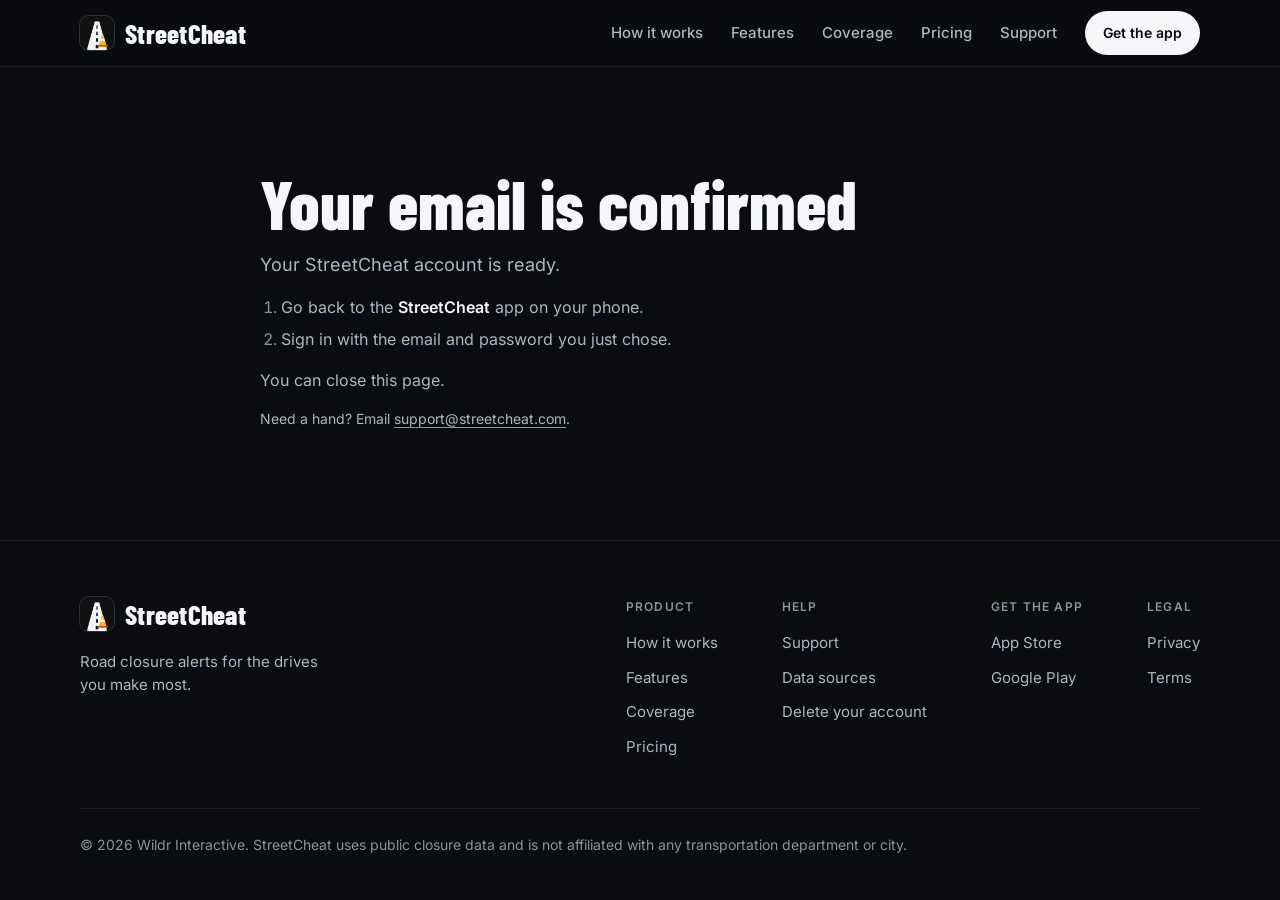
==== commit 2ad9e9b7: "Wildr Interactive is named as the developer everywhere: streetcheat.com's FAQ answers, sources page," ====
--- a/confirmed/index.html
+++ b/confirmed/index.html
@@ -69,7 +69,7 @@
         <div><p>Legal</p><a href="/privacy/">Privacy</a><a href="/terms/">Terms</a></div>
       </nav>
     </div>
-    <p class="footer-fine">&copy; <span data-year>2026</span> Hantis USA, LLC. StreetCheat uses public closure data and is not affiliated with any transportation department or city.</p>
+    <p class="footer-fine">&copy; <span data-year>2026</span> Wildr Interactive. StreetCheat uses public closure data and is not affiliated with any transportation department or city.</p>
   </div>
 </footer>
 <script src="/confirmed/confirmed.js"></script>
